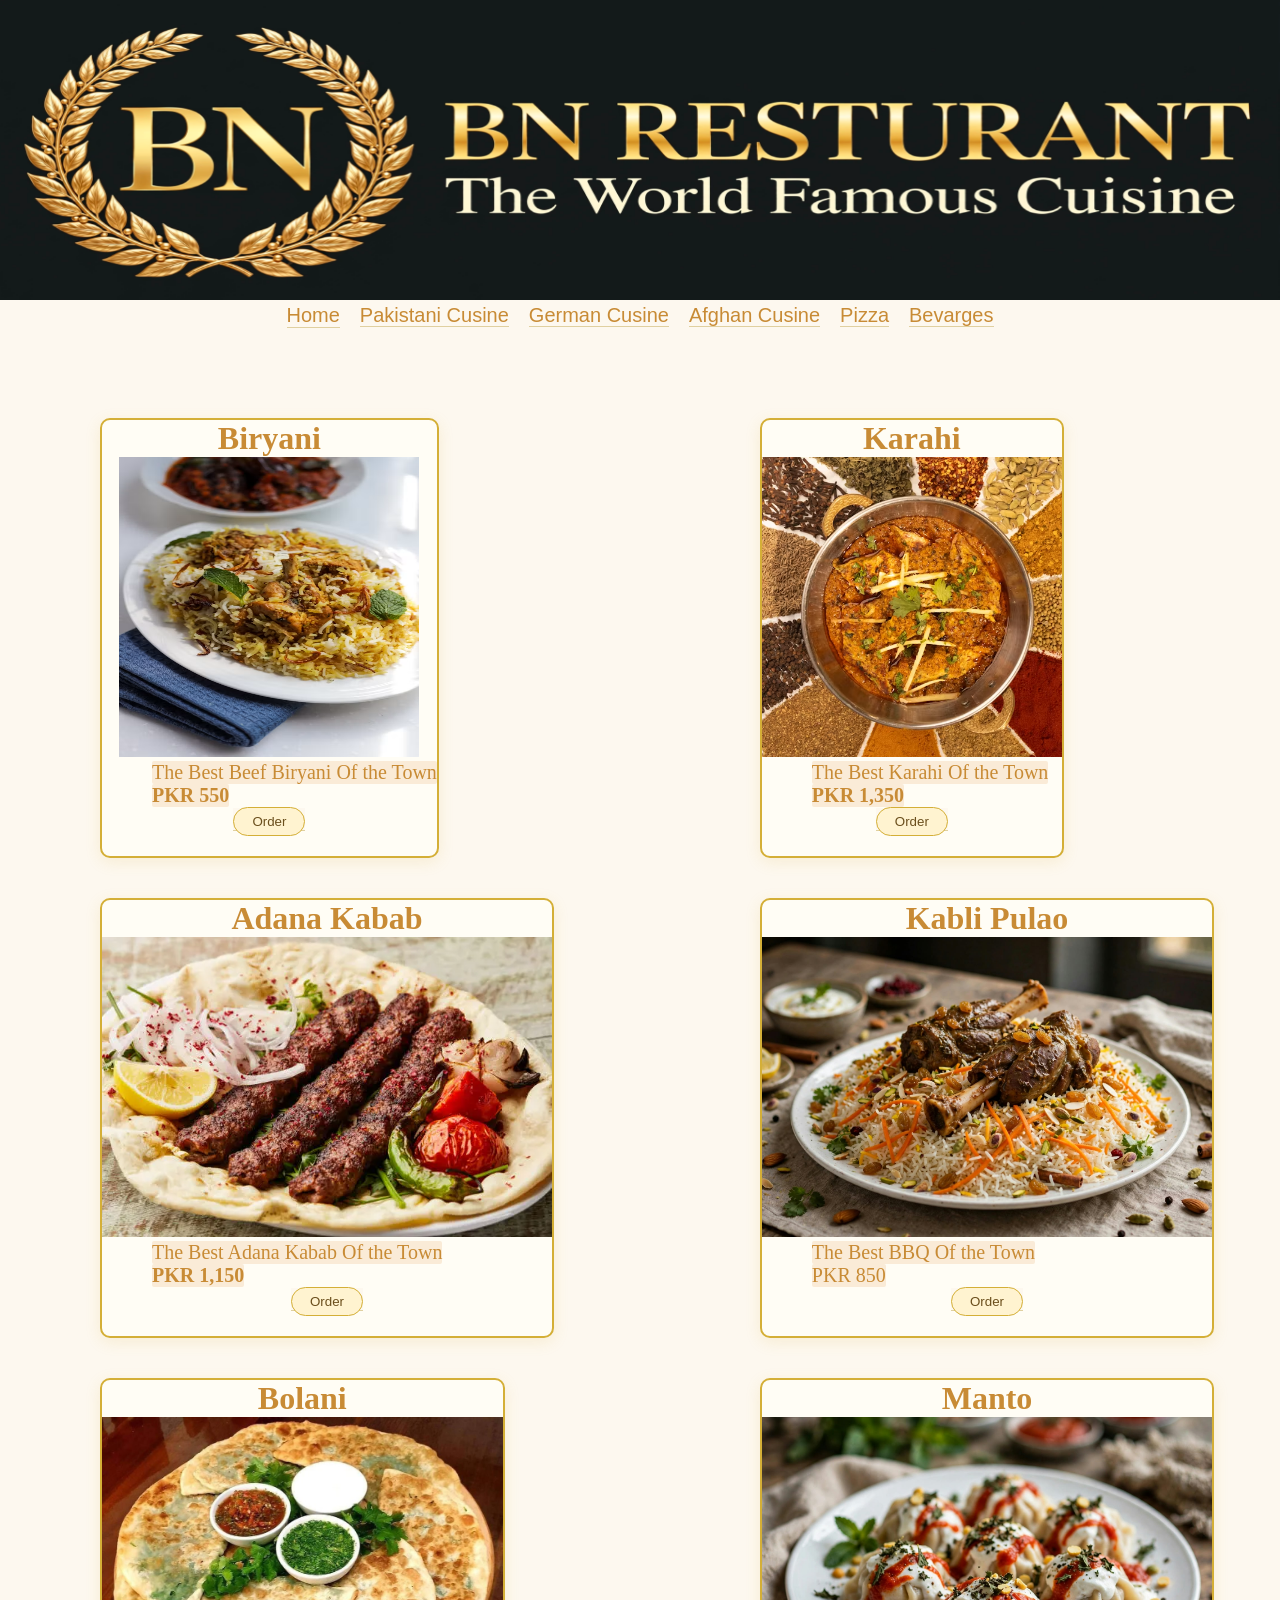
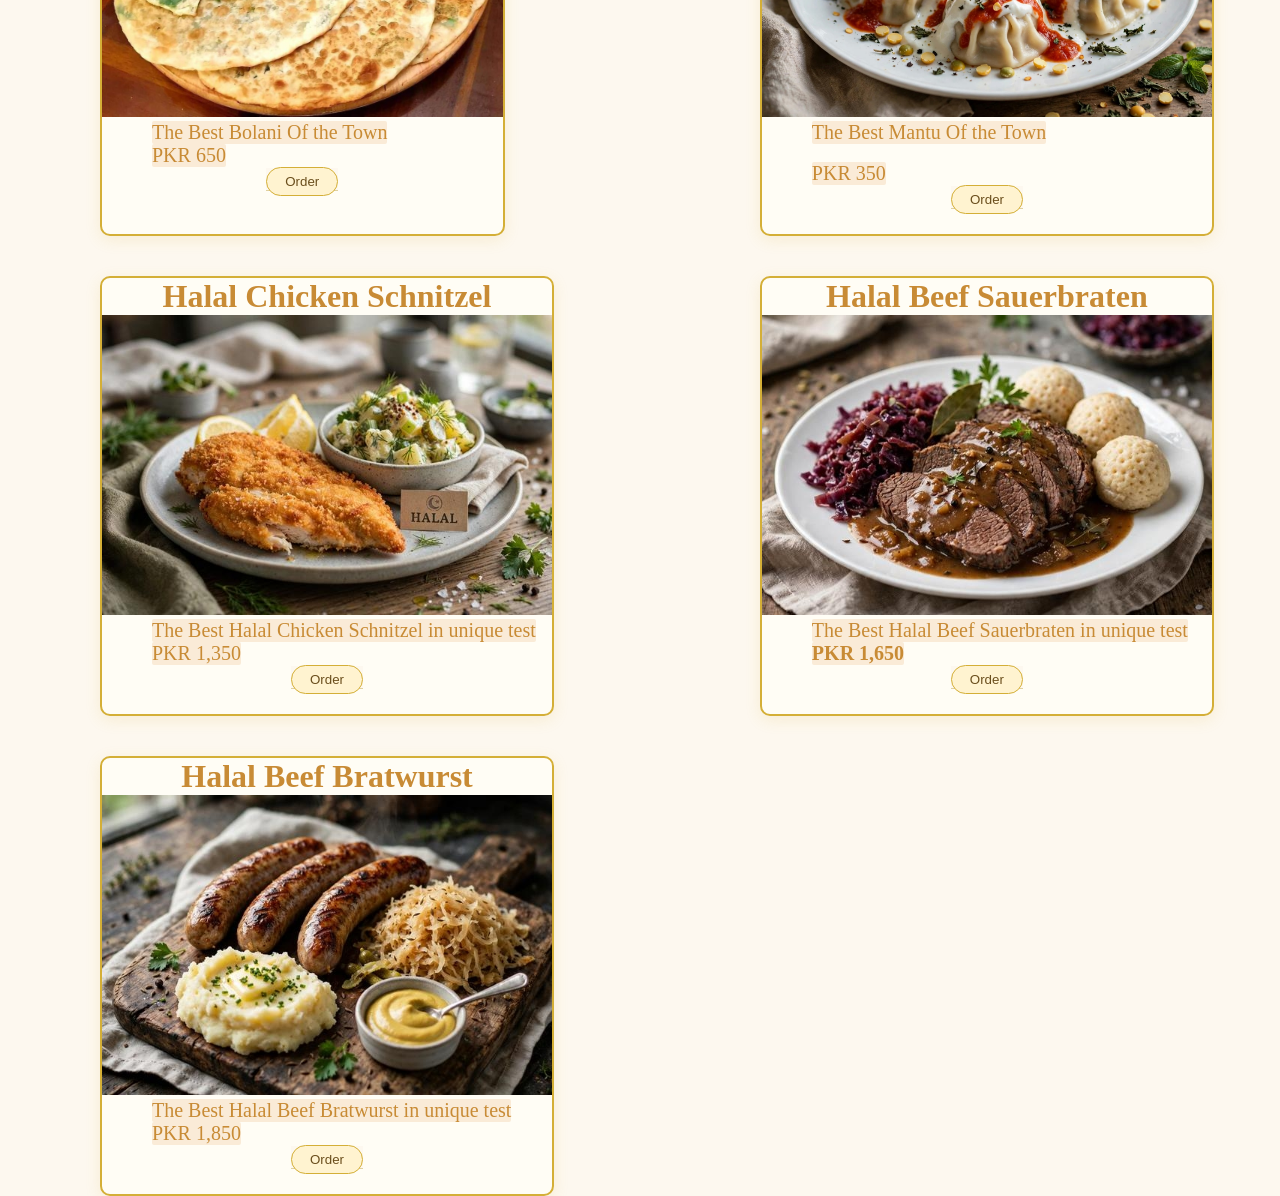
==== menu.html @ 4f33a514 "Initial commit" ====
<!DOCTYPE html>
<html lang="en">

<head>
    <meta charset="UTF-8">
    <meta name="viewport" content="width=device-width, initial-scale=1.0">
    <title>Document</title>
    <link rel="stylesheet" href="menu.css">
</head>

<body>
    <header>
        <div>
            <img src="images/logo bn nav.png" alt="" width="100%" height="300px">

        </div>

        <nav class="nav">
            <div class="links">
                <a href="index.html">Home </a>

                <div class="dropdown">
                    <a href="#"> Pakistani Cusine</a>

                    <div class="menu">
                        <a href="#Biryani"> Biryani</a>
                        <a href="#Karahi"> Karahi</a>
                        <a href="#AdanaKabab"> Adana Kabab</a>
                    </div>
                </div>

                <div class="dropdown">
                    <a href="#"> German Cusine</a>

                    <div class="menu">
                        <a href="#g1"> Halal Chicken Schnitzel</a>
                        <a href="#g2"> Halal Beef Sauerbraten</a>
                        <a href="#g3"> Halal Beef Bratwurst </a>
                    </div>
                </div>


                <div class="dropdown">
                    <a href=""> Afghan Cusine</a>


                    <div class="menu">
                        <a href="# KabliPulao"> Kabli Pulao</a>
                        <a href="#Bolani"> Bolani</a>
                        <a href="#Mantu"> Mantu</a>
                    </div>
                </div>

                <div class="dropdown">
                    <a href="#Pizza"> Pizza</a>

                    <div class="menu">
                        <a href="#"></a>
                        <a href="#"></a>
                        <a href="#"></a>
                    </div>


                </div>



                <div>
                    <a href="#"> Bevarges</a>
                </div>


            </div>
        </nav>
    </header>
    <br><br><br><br><br>


    <!-- main section -->
    <div class="grid">
        <!-- pak cusine -->
        <div class="pk">
            <h1 id="Biryani"> Biryani</h1>
            <img src="images/biryani.jpeg" width=300px" height="300px">
            <p> The Best Beef Biryani Of the Town</p>
                    <p class="price"> <b> PKR 550</b></p>

            <a href="https://wa.me/923151157958?text=Mujhe Biryani chahiye - PKR 350" target="_blank">
  <Button>Order</Button>
</a>


        </div>
        <br><br>
        <div class="pk">
            <h1 id="Karahi"> Karahi</h1>
            <img src="images/karahi.jpeg" width=300px" height="300px">
            <p> The Best Karahi Of the Town</p>
                    <p class="price">  <b> PKR 1,350</b></p>

            <a href="#"> <Button> Order</Button></a>

        </div>
        <br><br>


        <div class="pk">
            <h1 id="#AdanaKabab"> Adana Kabab</h1>
            <img src="images/adana kabab.webp" height="300px">
            <p> The Best Adana Kabab Of the Town</p>
              <p class="price">  <b> PKR 1,150</b> </p>
            <a href="#"> <Button> Order</Button></a>
        </div>
        <!-- Afghan cusine -->

        <br><br>
        <div class="pk">
            <h1 id=" KabliPulao"> Kabli Pulao</h1>
            <img src="images/kabli.jpeg" height="300px">
            <p> The Best BBQ Of the Town</p>
              <p class="price">PKR 850</p>
            <a href="#"> <Button> Order</Button></a>
        </div>


        <br><br>
        <div class="pk">
            <h1 id="Bolani"> Bolani</h1>
            <img src="images/Bolani.jpg" height="300px">
            <p> The Best Bolani Of the Town</p>
              <p class="price">PKR 650</p>
            <a href="#"> <Button> Order</Button></a>
        </div>
        <br><br>

        <div class="pk">
            <h1 id="Mantu"> Manto</h1>
            <img src="images/manto.jpeg" height="300px">
            <p> The Best Mantu Of the Town</p>
            <br>
              <p class="price">PKR 350</p>
            <a href="">
                 <Button> Order</Button> </a>
        </div>
        <br><br>




        <!-- German cusine -->

        <div class="pk">
            <h1 id="g1"> Halal Chicken Schnitzel</h1>
            <img src="images/g1.jpeg" height="300px">
            <p> The Best Halal Chicken Schnitzel in unique test</p>
              <p class="price">PKR 1,350</p>
            <a href="#"> <Button> Order</Button></a>
        </div>

        <br><br>
        <div class="pk">
            <h1 id="g2"> Halal Beef Sauerbraten</h1>
            <img src="images/g2.jpeg" height="300px">
            <p> The Best Halal Beef Sauerbraten in unique test</p>
                <p class="price"> <b> PKR 1,650</b></p>
            <a href="#"> <Button> Order</Button></a>
        </div>

        <br><br>
        <div class="pk">
            <h1 id="g3"> Halal Beef Bratwurst</h1>
            <img src="images/g3.jpeg" height="300px">
            <p> The Best Halal Beef Bratwurst in unique test</p>
                <p class="price"> <b></b>PKR 1,850 </b> </p>
            <a href="#"> <Button> Order</Button></a>
        </div>

    </div>







</body>

</html>
---- menu.css ----
*{margin: 0px;
    padding: 0px;
   box-sizing: border-box;
}

   body{   background-color: #fdf8ef; /* ہلکا کریم کلر */

   }

  



/* .links { display: flex;
    flex-direction: row;
    justify-content: space-around;
    

} */



.links {
    display: flex;
    justify-content:center;
    gap: 20px;
}

.dropdown {
    position: relative;
}

.menu {
    display: none;
    position: absolute;
    top: 100%;
    left: 0;
    background-color: white;
    min-width: 160px;
}
a { text-decoration: none;
    font-size: 20px;
    font-family: Arial, Helvetica, sans-serif;
    color:#C88B35 ;
      background: #fdf8ef;
  border-bottom: 1px solid #e0d0a0;

}

.menu a {
    display: block;
    padding: 10px;
    text-decoration: none;
    color: #C88B35;
}

.dropdown:hover .menu {
    display: block;
}
/* main section */

h1 { color: #C88B35;
    
}
p { color: #C88B35;
    font-size: 20px;
    border-radius: 2px;
    border: 0px solid #C88B35;
    background-color: antiquewhite;
    width: fit-content;
    margin-left: 50px;
}

.grid { display: grid;
    grid-template-columns:repeat(4,1fr);
    gap: 40px;

 }



.pk { 
    margin-left: 100px;
    width: fit-content;
  background: #fffdf5;
  border: 2px solid #d4af37; /* سنہری بارڈر */
  border-radius: 10px;
  box-shadow: 0 4px 15px rgba(212, 175, 55, 0.15);
  text-align: center;
  
}
button {
      border: 1px solid #d4af37;
  background: #fff3d0;
  color: #6b4f1d;
  padding: 6px 18px;
  border-radius: 20px;
  cursor: pointer;
  margin-bottom: 20px;




}
/* .flot {

    width: 230px;
    float: left;
} */
 .grid { display: grid;
    grid-template-columns:repeat(4,1fr);
    gap: 40px;

 }
/* img {
    width: 100%;
    height: 200px;
    object-fit: cover;
    border-radius:8px ;
  } */
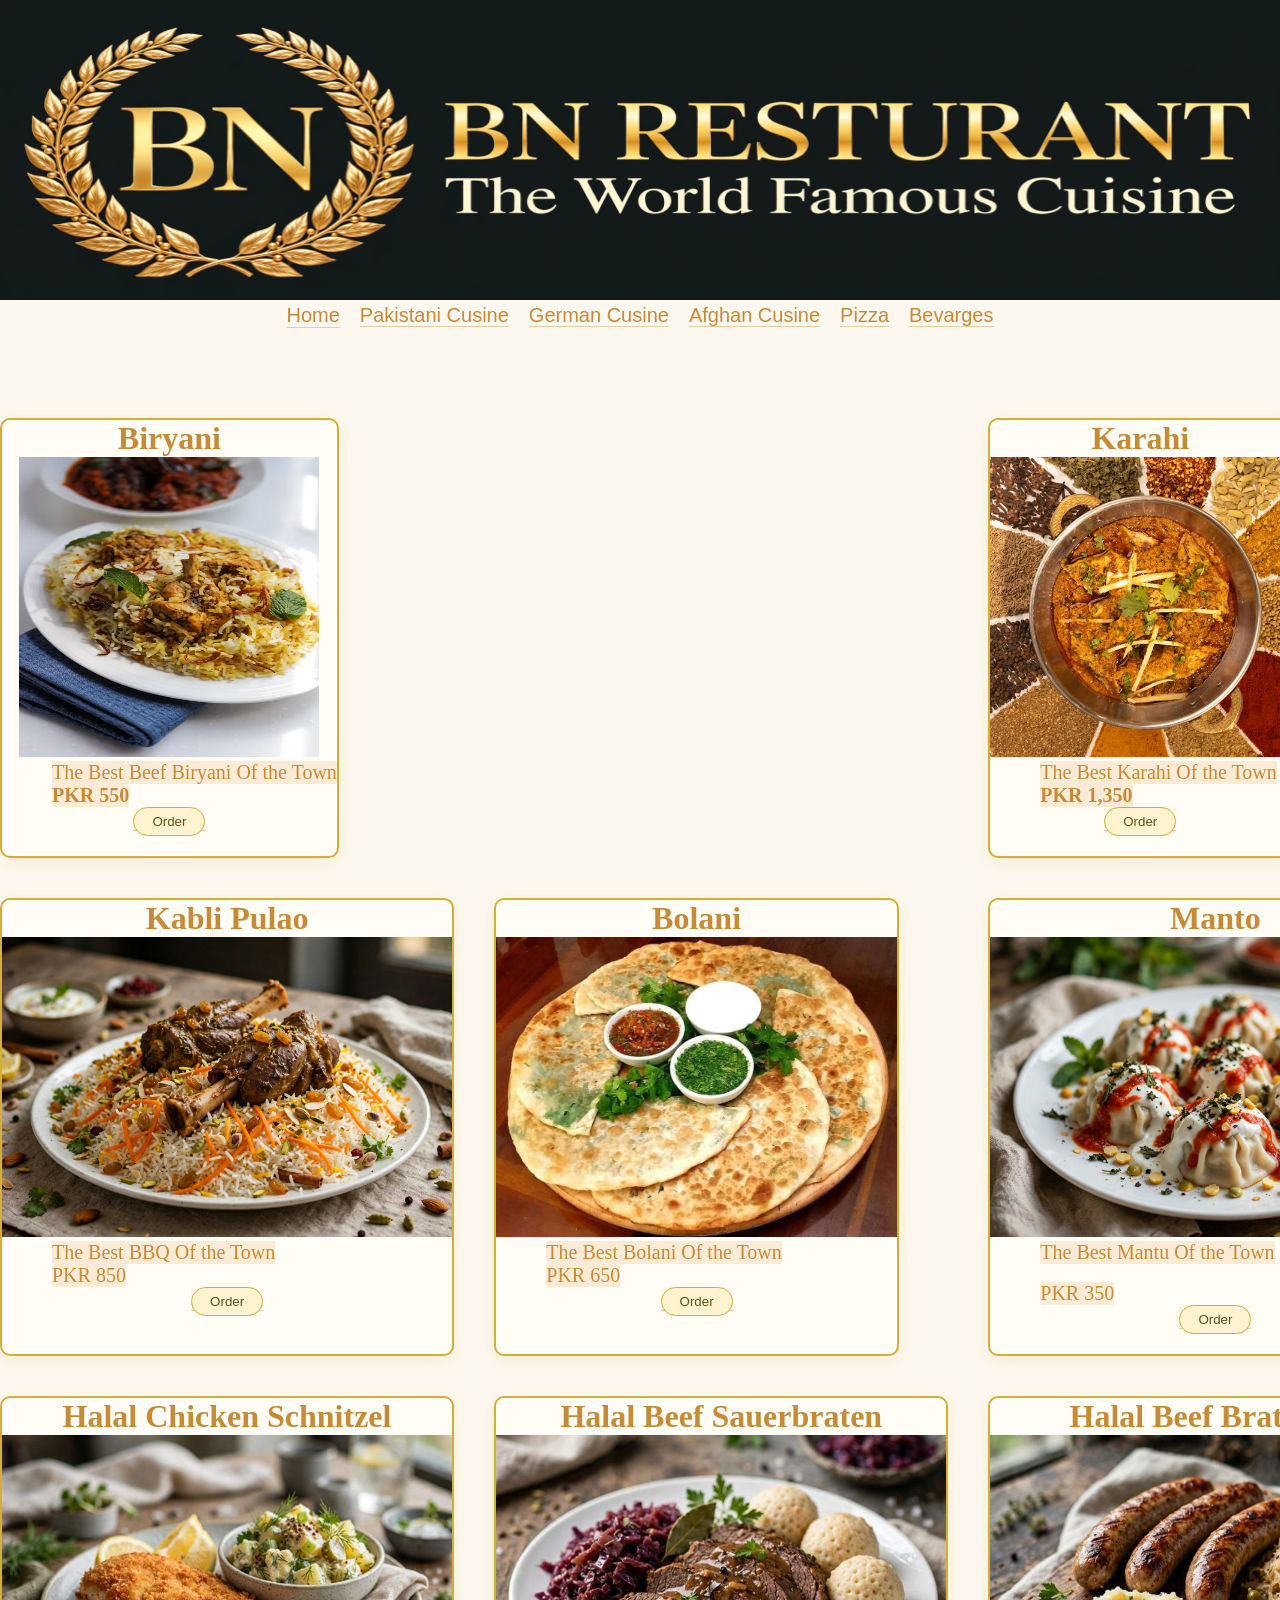
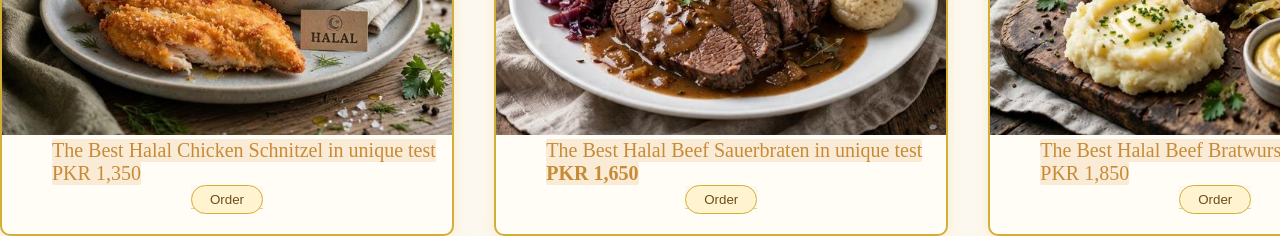
==== commit ce93d679: "Fix Mobile Responsive" ====
--- a/menu.html
+++ b/menu.html
@@ -11,7 +11,7 @@
 <body>
     <header>
         <div>
-            <img src="images/logo bn nav.png" alt="" width="100%" height="300px">
+            <img  class="logo" src="images/logo bn nav.png" alt="" width="100%" height="300px">
 
         </div>
 
@@ -45,7 +45,7 @@
 
 
                     <div class="menu">
-                        <a href="# KabliPulao"> Kabli Pulao</a>
+                        <a href="#KabliPulao"> Kabli Pulao</a>
                         <a href="#Bolani"> Bolani</a>
                         <a href="#Mantu"> Mantu</a>
                     </div>
@@ -55,7 +55,7 @@
                     <a href="#Pizza"> Pizza</a>
 
                     <div class="menu">
-                        <a href="#"></a>
+                        <a href="#"> Fatija </a>
                         <a href="#"></a>
                         <a href="#"></a>
                     </div>
@@ -86,7 +86,7 @@
                     <p class="price"> <b> PKR 550</b></p>
 
             <a href="https://wa.me/923151157958?text=Mujhe Biryani chahiye - PKR 350" target="_blank">
-  <Button>Order</Button>
+  <button>Order</button>
 </a>
 
 
@@ -97,41 +97,48 @@
             <img src="images/karahi.jpeg" width=300px" height="300px">
             <p> The Best Karahi Of the Town</p>
                     <p class="price">  <b> PKR 1,350</b></p>
+            <a href="https://wa.me/923151157958?text=Mujhe Karahi chahiye - PKR 1350" target="_blank">
 
-            <a href="#"> <Button> Order</Button></a>
+            <a href="#"> <button> Order</button></a>
 
         </div>
-        <br><br>
+
 
 
         <div class="pk">
-            <h1 id="#AdanaKabab"> Adana Kabab</h1>
+            <h1 id="AdanaKabab"> Adana Kabab</h1>
             <img src="images/adana kabab.webp" height="300px">
             <p> The Best Adana Kabab Of the Town</p>
               <p class="price">  <b> PKR 1,150</b> </p>
-            <a href="#"> <Button> Order</Button></a>
+                          <a href="https://wa.me/923151157958?text=Mujhe AdanaKabab chahiye - PKR 1150" target="_blank">
+
+            <a href="#"> <button> Order</button></a>
         </div>
         <!-- Afghan cusine -->
 
-        <br><br>
+    
         <div class="pk">
-            <h1 id=" KabliPulao"> Kabli Pulao</h1>
+            <h1 id="KabliPulao"> Kabli Pulao</h1>
             <img src="images/kabli.jpeg" height="300px">
             <p> The Best BBQ Of the Town</p>
               <p class="price">PKR 850</p>
-            <a href="#"> <Button> Order</Button></a>
+                      <a href="https://wa.me/923151157958?text=Mujhe KabliPulao chahiye - PKR 850" target="_blank">
+    
+            <a href="#"> <button> Order</button></a>
         </div>
 
 
-        <br><br>
+    
         <div class="pk">
             <h1 id="Bolani"> Bolani</h1>
             <img src="images/Bolani.jpg" height="300px">
             <p> The Best Bolani Of the Town</p>
               <p class="price">PKR 650</p>
-            <a href="#"> <Button> Order</Button></a>
+            <a href="https://wa.me/923151157958?text=Mujhe Bolani chahiye - PKR 650" target="_blank">
+
+            <a href="#"> <button> Order</button></a>
         </div>
-        <br><br>
+
 
         <div class="pk">
             <h1 id="Mantu"> Manto</h1>
@@ -139,10 +146,10 @@
             <p> The Best Mantu Of the Town</p>
             <br>
               <p class="price">PKR 350</p>
-            <a href="">
-                 <Button> Order</Button> </a>
+            
+                 <a href="#">  <button> Order</button> </a>
         </div>
-        <br><br>
+        <br>
 
 
 
@@ -154,25 +161,25 @@
             <img src="images/g1.jpeg" height="300px">
             <p> The Best Halal Chicken Schnitzel in unique test</p>
               <p class="price">PKR 1,350</p>
-            <a href="#"> <Button> Order</Button></a>
+            <a href="#"> <button> Order</button></a>
         </div>
 
-        <br><br>
+
         <div class="pk">
             <h1 id="g2"> Halal Beef Sauerbraten</h1>
             <img src="images/g2.jpeg" height="300px">
             <p> The Best Halal Beef Sauerbraten in unique test</p>
                 <p class="price"> <b> PKR 1,650</b></p>
-            <a href="#"> <Button> Order</Button></a>
+            <a href="#"> <button> Order</button></a>
         </div>
 
-        <br><br>
+    
         <div class="pk">
             <h1 id="g3"> Halal Beef Bratwurst</h1>
             <img src="images/g3.jpeg" height="300px">
             <p> The Best Halal Beef Bratwurst in unique test</p>
                 <p class="price"> <b></b>PKR 1,850 </b> </p>
-            <a href="#"> <Button> Order</Button></a>
+            <a href="#"> <button> Order</button></a>
         </div>
 
     </div>
@@ -185,4 +192,4 @@
 
 </body>
 
-</html>+</html>
--- a/menu.css
+++ b/menu.css
@@ -81,13 +81,14 @@
 
 
 .pk { 
-    margin-left: 100px;
     width: fit-content;
   background: #fffdf5;
   border: 2px solid #d4af37; /* سنہری بارڈر */
   border-radius: 10px;
   box-shadow: 0 4px 15px rgba(212, 175, 55, 0.15);
   text-align: center;
+  animation: fadeIn 4s ease-in-out forwards;
+
   
 }
 button {
@@ -120,3 +121,116 @@
     border-radius:8px ;
   } */
 
+/* animation */
+
+/* 1. Floating Effect - For Hero Image */
+@keyframes float { 0%, 100% { transform: translateY(0); }
+
+  50% { transform: translateY(-15px); }
+}
+.logo {
+    
+  animation: float 4s ease-in-out infinite;
+}
+/* @keyframes fadeIn {
+  from { opacity: 0; transform: translateY(20px); }
+  to { opacity: 1; transform: translateY(0); }
+} */
+/* 1. رائٹ سائیڈ سے آنے والی اینیمیشن */
+@keyframes slideFromRight {
+  from { 
+    opacity: 0; 
+    transform: translateX(100px); 
+  }
+  to { 
+    opacity: 1; 
+    transform: translateX(0); 
+  }
+}
+
+/* 2. آپ کے باکس پر لگانا */
+.pk {
+  animation: slideFromRight 0.8s ease-out forwards;
+  opacity: 0; /* شروع میں غائب رہے گا تاکہ اینیمیشن نظر آئے */
+}
+
+/* 3. ایک ایک کر کے آنے کے لیے - یہ سب سے اہم ہے */
+.pk:nth-child(1) {
+  animation-delay: 0.1s;
+}
+.pk:nth-child(2) {
+  animation-delay: 0.3s;
+}
+.pk:nth-child(3) {
+  animation-delay: 0.7s;
+}
+.pk:nth-child(4) {
+  animation-delay: 0.8s;
+}
+
+
+/* ============================
+   MOBILE RESPONSIVE
+   ============================ */
+
+@media (max-width: 768px) {
+  
+  /* Navbar */
+  .links {
+    flex-wrap: wrap;
+    gap: 10px;
+    padding: 10px;
+  }
+  
+  .links a {
+    font-size: 14px;
+  }
+  
+  /* Logo */
+  .logo {
+    width: 100% !important;
+    height: auto !important;
+  }
+  
+  /* Grid → mobile pe 1 column */
+  .grid {
+    grid-template-columns: 1fr;
+    gap: 20px;
+    padding: 0 15px;
+  }
+  
+  /* Har card */
+  .pk {
+    margin-left: 0;        /* yeh zaroori hai */
+    width: 100%;
+  }
+  
+  /* Card ki image */
+  .pk img {
+    max-width: 100%;
+    height: auto;
+  }
+  
+  /* Paragraph */
+  p {
+    font-size: 16px;
+    margin-left: 0;
+  }
+  
+  /* Heading */
+  h1 {
+    font-size: 22px;
+  }
+  
+ /* Dropdown menu */
+  .menu {
+    min-width: 140px;
+    font-size: 14px;
+  }
+  
+  /* Button */
+  button {
+    font-size: 14px;
+    padding: 8px 16px;
+  }
+}
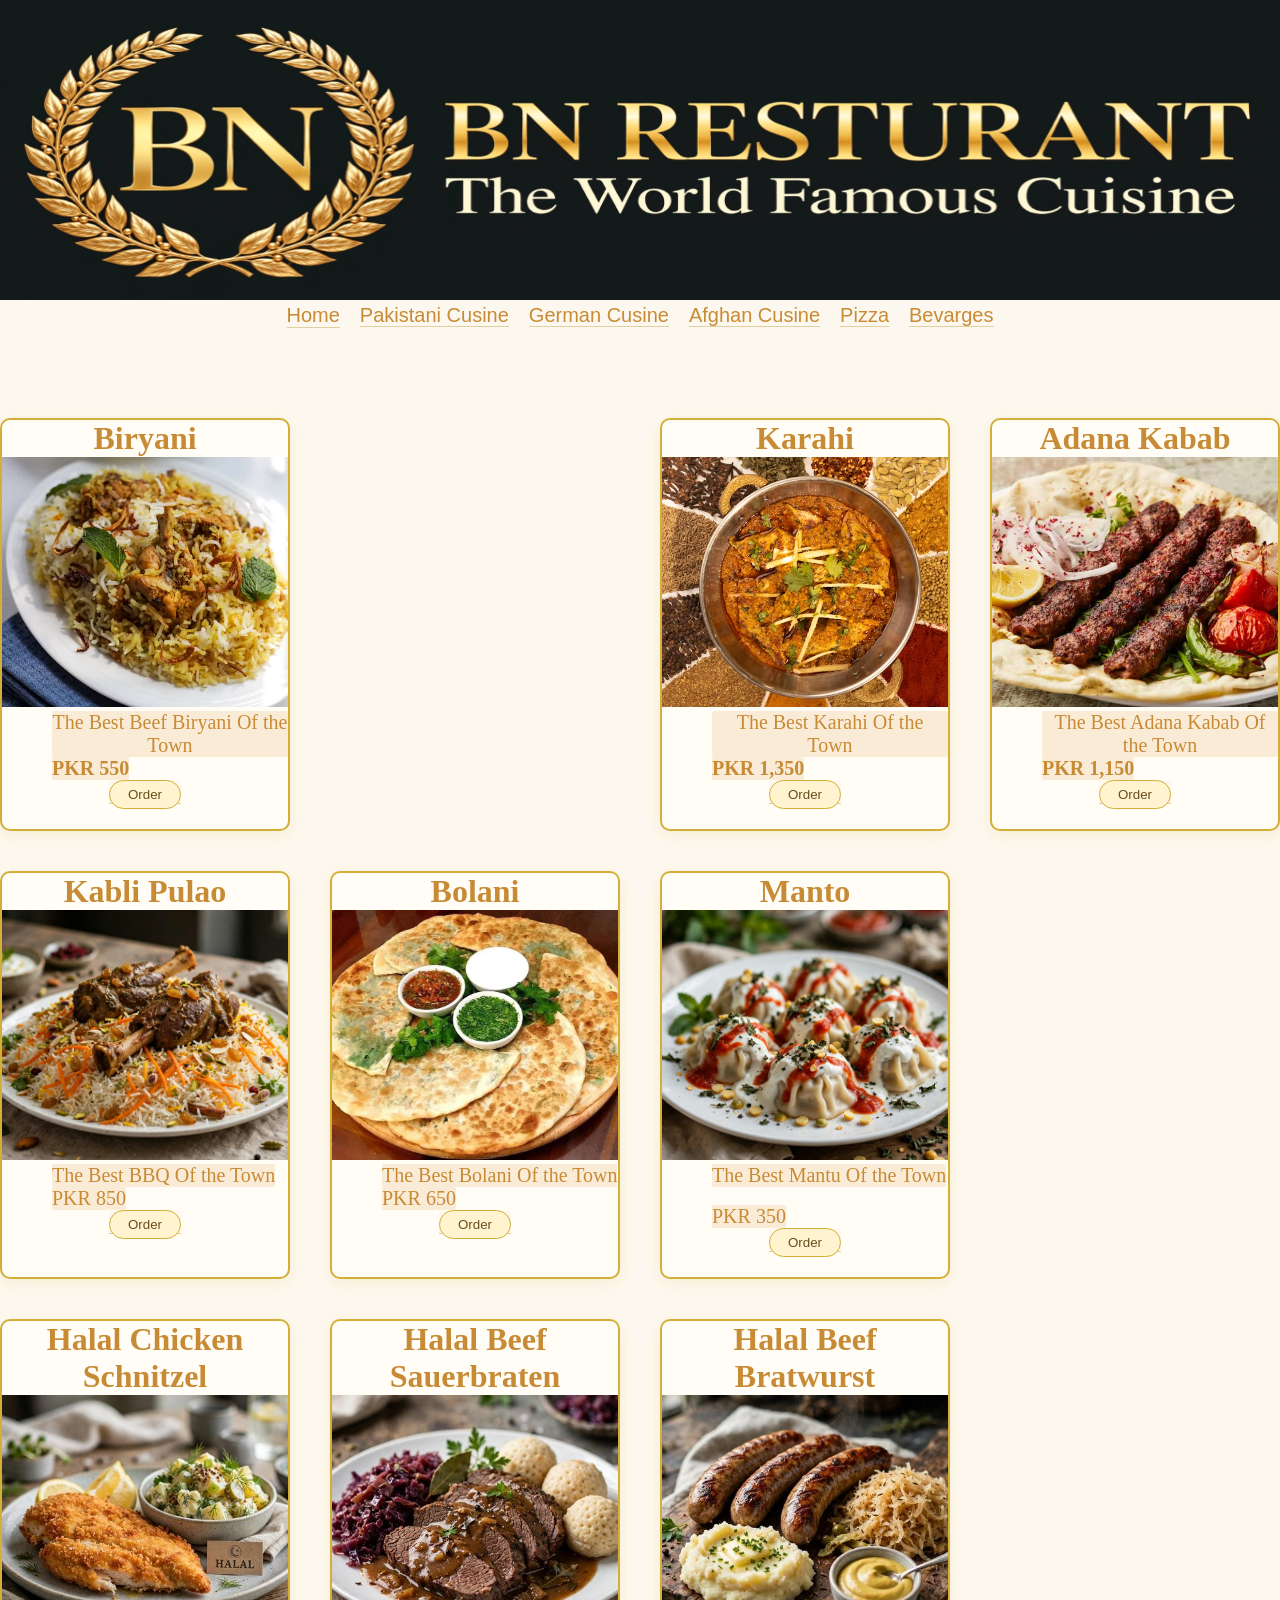
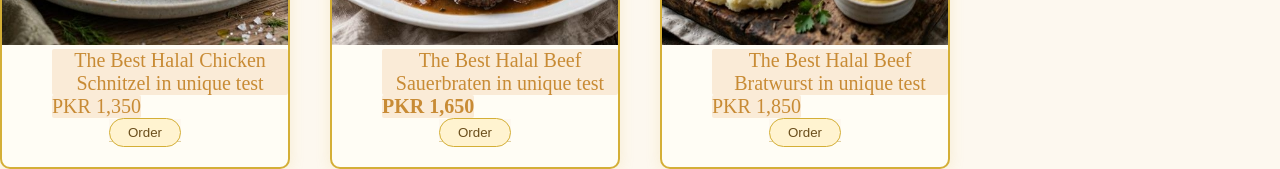
==== commit b663bfa3: "Fix widht and height issue" ====
--- a/menu.html
+++ b/menu.html
@@ -11,7 +11,7 @@
 <body>
     <header>
         <div>
-            <img  class="logo" src="images/logo bn nav.png" alt="" width="100%" height="300px">
+            <img class="logo" src="images/logo bn nav.png" alt="" width="100%" height="300px">
 
         </div>
 
@@ -41,7 +41,7 @@
 
 
                 <div class="dropdown">
-                    <a href=""> Afghan Cusine</a>
+                    <a href="#"> Afghan Cusine</a>
 
 
                     <div class="menu">
@@ -81,25 +81,25 @@
         <!-- pak cusine -->
         <div class="pk">
             <h1 id="Biryani"> Biryani</h1>
-            <img src="images/biryani.jpeg" width=300px" height="300px">
+            <img src="images/biryani.jpeg" >
             <p> The Best Beef Biryani Of the Town</p>
-                    <p class="price"> <b> PKR 550</b></p>
+            <p class="price"> <b> PKR 550</b></p>
 
             <a href="https://wa.me/923151157958?text=Mujhe Biryani chahiye - PKR 350" target="_blank">
-  <button>Order</button>
-</a>
+                <button>Order</button>
+            </a>
 
 
         </div>
         <br><br>
         <div class="pk">
             <h1 id="Karahi"> Karahi</h1>
-            <img src="images/karahi.jpeg" width=300px" height="300px">
+            <img src="images/karahi.jpeg" >
             <p> The Best Karahi Of the Town</p>
-                    <p class="price">  <b> PKR 1,350</b></p>
+            <p class="price"> <b> PKR 1,350</b></p>
             <a href="https://wa.me/923151157958?text=Mujhe Karahi chahiye - PKR 1350" target="_blank">
 
-            <a href="#"> <button> Order</button></a>
+                <button> Order</button></a>
 
         </div>
 
@@ -107,47 +107,48 @@
 
         <div class="pk">
             <h1 id="AdanaKabab"> Adana Kabab</h1>
-            <img src="images/adana kabab.webp" height="300px">
+            <img src="images/adana kabab.webp">
             <p> The Best Adana Kabab Of the Town</p>
-              <p class="price">  <b> PKR 1,150</b> </p>
-                          <a href="https://wa.me/923151157958?text=Mujhe AdanaKabab chahiye - PKR 1150" target="_blank">
-
-            <a href="#"> <button> Order</button></a>
+            <p class="price"> <b> PKR 1,150</b> </p>
+            <a href="https://wa.me/923151157958?text=Mujhe AdanaKabab chahiye - PKR 1150" target="_blank">
+
+                <button> Order</button></a>
         </div>
         <!-- Afghan cusine -->
 
-    
+
         <div class="pk">
             <h1 id="KabliPulao"> Kabli Pulao</h1>
-            <img src="images/kabli.jpeg" height="300px">
+            <img src="images/kabli.jpeg">
             <p> The Best BBQ Of the Town</p>
-              <p class="price">PKR 850</p>
-                      <a href="https://wa.me/923151157958?text=Mujhe KabliPulao chahiye - PKR 850" target="_blank">
-    
-            <a href="#"> <button> Order</button></a>
-        </div>
-
-
-    
+            <p class="price">PKR 850</p>
+            <a href="https://wa.me/923151157958?text=Mujhe KabliPulao chahiye - PKR 850" target="_blank">
+
+                <button> Order</button></a>
+        </div>
+
+
+
         <div class="pk">
             <h1 id="Bolani"> Bolani</h1>
-            <img src="images/Bolani.jpg" height="300px">
+            <img src="images/Bolani.jpg">
             <p> The Best Bolani Of the Town</p>
-              <p class="price">PKR 650</p>
+            <p class="price">PKR 650</p>
             <a href="https://wa.me/923151157958?text=Mujhe Bolani chahiye - PKR 650" target="_blank">
 
-            <a href="#"> <button> Order</button></a>
+                <button> Order</button></a>
         </div>
 
 
         <div class="pk">
             <h1 id="Mantu"> Manto</h1>
-            <img src="images/manto.jpeg" height="300px">
+            <img src="images/manto.jpeg">
             <p> The Best Mantu Of the Town</p>
             <br>
-              <p class="price">PKR 350</p>
-            
-                 <a href="#">  <button> Order</button> </a>
+            <p class="price">PKR 350</p>
+
+            <a href="https://wa.me/923151157958?text=Mujhe Manto chahiye - PKR 350" target="_blank">
+                <button> Order</button> </a>
         </div>
         <br>
 
@@ -158,28 +159,32 @@
 
         <div class="pk">
             <h1 id="g1"> Halal Chicken Schnitzel</h1>
-            <img src="images/g1.jpeg" height="300px">
+            <img src="images/g1.jpeg">
             <p> The Best Halal Chicken Schnitzel in unique test</p>
-              <p class="price">PKR 1,350</p>
-            <a href="#"> <button> Order</button></a>
+            <p class="price">PKR 1,350</p>
+            <a href="https://wa.me/923151157958?text=Mujhe  Chicken Schnitze chahiye - PKR 1350" target="_blank">
+                <button> Order</button></a>
         </div>
 
 
         <div class="pk">
             <h1 id="g2"> Halal Beef Sauerbraten</h1>
-            <img src="images/g2.jpeg" height="300px">
+            <img src="images/g2.jpeg">
             <p> The Best Halal Beef Sauerbraten in unique test</p>
-                <p class="price"> <b> PKR 1,650</b></p>
-            <a href="#"> <button> Order</button></a>
-        </div>
-
-    
+            <p class="price"> <b> PKR 1,650</b></p>
+            <a href="https://wa.me/923151157958?text=Mujhe  Beef Sauerbraten chahiye - PKR 1650" target="_blank">
+                <button> Order</button></a>
+        </div>
+
+
         <div class="pk">
             <h1 id="g3"> Halal Beef Bratwurst</h1>
-            <img src="images/g3.jpeg" height="300px">
+            <img src="images/g3.jpeg">
             <p> The Best Halal Beef Bratwurst in unique test</p>
-                <p class="price"> <b></b>PKR 1,850 </b> </p>
-            <a href="#"> <button> Order</button></a>
+            <p class="price"> <b></b>PKR 1,850 </b> </p>
+            <a href="https://wa.me/923151157958?text=Mujhe  Beef Bratwurst chahiye - PKR 1850" target="_blank">
+
+                <button> Order</button></a>
         </div>
 
     </div>
@@ -192,4 +197,4 @@
 
 </body>
 
-</html>
+</html>
--- a/menu.css
+++ b/menu.css
@@ -81,15 +81,19 @@
 
 
 .pk { 
-    width: fit-content;
+    width:100%;
   background: #fffdf5;
   border: 2px solid #d4af37; /* سنہری بارڈر */
   border-radius: 10px;
   box-shadow: 0 4px 15px rgba(212, 175, 55, 0.15);
   text-align: center;
-  animation: fadeIn 4s ease-in-out forwards;
-
-  
+  animation: fadeIn 4s ease-in-out forwards; 
+}
+
+.pk img {
+  width: 100%;
+  height: 250px;
+  object-fit: cover;
 }
 button {
       border: 1px solid #d4af37;
